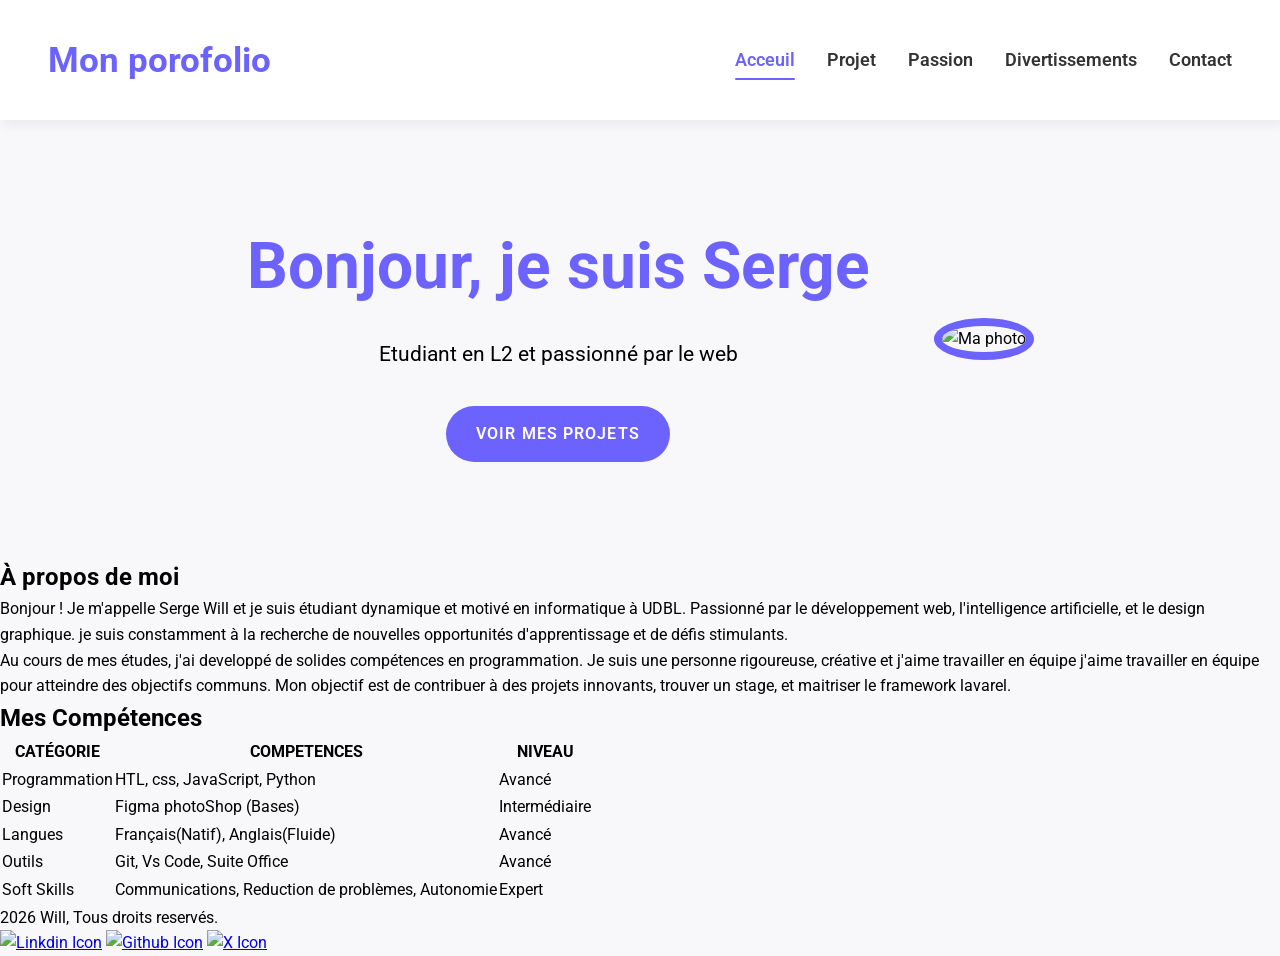
==== index.html @ 28a1eb5d "Stylisation de la section hero" ====
<!DOCTYPE html>
<html lang="en">
<head>
    <meta charset="UTF-8">
    <meta name="viewport" content="width=device-width, initial-scale=1.0">
    <title>Mon portofolio</title>
    <link rel="stylesheet" href="css/style.css">
    <link rel="preconnect" href="https://fonts.googleapis.com">
<link rel="preconnect" href="https://fonts.gstatic.com" crossorigin>
<link href="https://fonts.googleapis.com/css2?family=Roboto:ital,wght@0,100..900;1,100..900&display=swap" rel="stylesheet">
</head>
<body>
    <header>
       <div>
        <a href="">Mon porofolio</a>
       </div>
        <nav>
            <ul>
                <li ><a href="index.html" class="active">Acceuil</a></li>
                <li><a href="projet.html">Projet</a></li>
                <li><a href="passion.html">Passion</a></li>
                <li><a href="divertissement.html">Divertissements</a></li>
                <li><a href="contact.html">Contact</a></li>
            </ul>
        </nav>
    </header>
    <main>
        <section class="hero">
            <div>
                <h1>Bonjour, je suis Serge</h1>
                <p>Etudiant en L2 et passionné par le web</p>
                <a href="projet.html">Voir mes projets</a>
            </div>
            <div>
                <img src="images/image.jpg" alt="Ma photo">
            </div>
        </section>
        <section class="about-me">
            <h2>À propos de moi</h2>
            <p>Bonjour ! Je m'appelle Serge Will et je suis étudiant dynamique et motivé en informatique à UDBL. Passionné par le développement web, l'intelligence artificielle, et le design graphique. je suis constamment à la recherche de nouvelles opportunités d'apprentissage et de défis stimulants.</p>
            <p>Au cours de mes études, j'ai developpé de solides compétences en programmation. Je suis une personne rigoureuse, créative et j'aime travailler en équipe j'aime travailler en équipe pour atteindre des objectifs communs. Mon objectif est de contribuer à des projets innovants, trouver un stage, et maitriser le framework lavarel.</p>
        </section>
        <section class="skills">
            <h2>Mes Compétences</h2>
            <table>
                <thead>
                    <tr>
                        <th>CATÉGORIE</th>
                        <th>COMPETENCES</th>
                        <th>NIVEAU</th>
                    </tr>
                </thead>
                <tbody>
                    <tr>
                        <td>Programmation</td>
                        <td>HTL, css, JavaScript, Python</td>
                        <td>Avancé</td>
                    </tr>
                    <tr>
                        <td>Design</td>
                        <td>Figma photoShop (Bases)</td>
                        <td>Intermédiaire</td>
                    </tr>
                    <tr>
                        <td>Langues</td>
                        <td>Français(Natif), Anglais(Fluide)</td>
                        <td>Avancé</td>
                    </tr>
                    <tr>
                        <td>Outils</td>
                        <td>Git, Vs Code, Suite Office</td>
                        <td>Avancé</td>
                    </tr>
                    <tr>
                        <td>Soft Skills</td>
                        <td>Communications, Reduction de problèmes, Autonomie</td>
                        <td>Expert</td>
                    </tr>
                </tbody>
            </table>

        </section>
    </main>
    <footer>
        <div><p>2026 Will, Tous droits reservés.</p></div>
        <div>
            <a href="#"><img src="icons/linkedin.svg" alt="Linkdin Icon"></a>
            <a href="#"><img src="icons/github.svg" alt="Github Icon"></a>
            <a href="#"><img src="icons/x.svg" alt="X Icon"></a>
        </div>
    </footer>
</body>
</html>
---- css/style.css ----
:root {
    
    --violet-doux: #6C63FF;
    --violet-fonce: #534EDD;
    --orange-vif: #FFA726;
    --gris-tres-fonce: #333;
    --gris-tres-clair: #f8f8fb;
    --gris-clair: #eee;

}

* {
    margin: 0;
    padding: 0;
    box-sizing: border-box;
}

body{
    background-color: var(--gris-tres-clair);
    font-family: Roboto, sans-serif;
    line-height: 1.6;
}

header {
    background-color: white;
    box-shadow: 2px 6px 10px rgba(0, 0, 0, 0.05);
    position: sticky;
    top: 0;
    z-index: 100;
    display: flex;
    justify-content: space-between;
    align-items: center;
    padding: 2rem 3rem;
}

header div a {
    text-decoration: none;
    font-size: 2.2rem;
    font-weight: bold;
    color: var(--violet-doux);
}

nav ul {
    list-style: none;
    text-decoration: none;
    display: flex;
    gap: 2rem;
}

ul li a {
    text-decoration: none;
    color: var(--gris-tres-fonce);
    font-size: 1.1rem;
    font-weight: 600;
    position: relative;
    padding: 10px 0;
}
ul li a:hover {
    color: var(--violet-doux);
}

ul li a::after {
    content: '';
    border-radius: 5px;
    position: absolute;
    background-color: var(--violet-doux);
    left: 0;
    bottom: 0;
    width: 0%;
    height: 2.5px;
    transition: width 0.3s ease;
}

ul li a:hover::after {
    width: 100%;  
}

a.active {
    color: var(--violet-doux);
}
a.active::after {
    width: 100%;  
}

.hero {
    display: flex;
    align-items: center;
    justify-content: center;
    gap: 4rem;
    text-align: center;
    margin: 6rem 2rem;
}

.hero img {
    width: 300px;
    height: 300px;
    object-fit: cover;
    border-radius: 50%;
    border: 8px solid var(--violet-doux);
}

.hero h1 {
    color: var(--violet-doux);
    font-size: 4rem;
    font-weight: 700;
    margin-bottom: 1.2rem;
}

.hero p {
    color: var(--gris-fonce);
    font-size: 1.3rem;
    margin-bottom: 1.2rem;

}

.hero a {
    text-decoration: none;
    background-color: var(--violet-doux);
    color: white;
    display: inline-block;
    padding: 15px 30px;
    border-radius: 30px;
    text-transform: uppercase;
    letter-spacing: 1.1px;
    font-weight: 600;
    margin-top: 1rem;
    cursor: pointer;
    transition: background-color 0.3s ease, transform 0.2s ease;
}

.hero a:hover {
    background-color: var(--violet-fonce);
    transform: translateY(-3px);
}
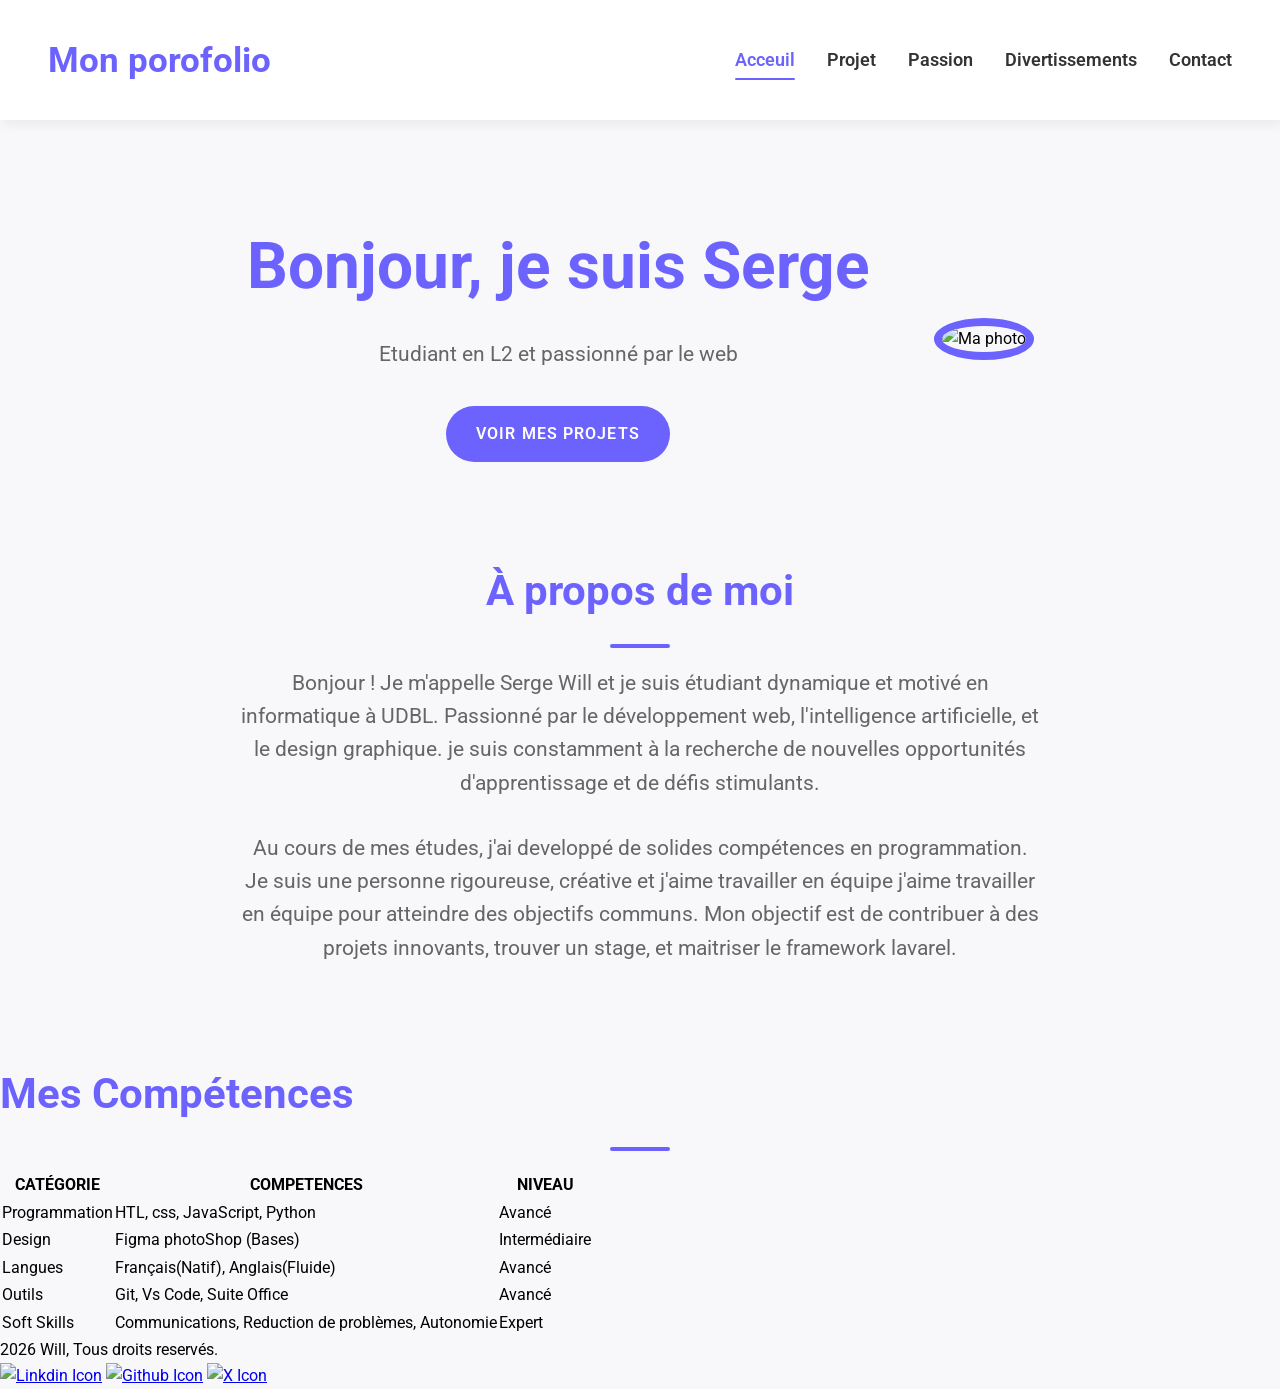
==== commit f09420f6: "Stylisation de la section a propos" ====
--- a/index.html
+++ b/index.html
@@ -35,12 +35,12 @@
                 <img src="images/image.jpg" alt="Ma photo">
             </div>
         </section>
-        <section class="about-me">
+        <section class="apropos">
             <h2>À propos de moi</h2>
             <p>Bonjour ! Je m'appelle Serge Will et je suis étudiant dynamique et motivé en informatique à UDBL. Passionné par le développement web, l'intelligence artificielle, et le design graphique. je suis constamment à la recherche de nouvelles opportunités d'apprentissage et de défis stimulants.</p>
             <p>Au cours de mes études, j'ai developpé de solides compétences en programmation. Je suis une personne rigoureuse, créative et j'aime travailler en équipe j'aime travailler en équipe pour atteindre des objectifs communs. Mon objectif est de contribuer à des projets innovants, trouver un stage, et maitriser le framework lavarel.</p>
         </section>
-        <section class="skills">
+        <section class="competences">
             <h2>Mes Compétences</h2>
             <table>
                 <thead>
--- a/css/style.css
+++ b/css/style.css
@@ -4,6 +4,7 @@
     --violet-doux: #6C63FF;
     --violet-fonce: #534EDD;
     --orange-vif: #FFA726;
+    --gris-fonce: #666;
     --gris-tres-fonce: #333;
     --gris-tres-clair: #f8f8fb;
     --gris-clair: #eee;
@@ -14,6 +15,7 @@
     margin: 0;
     padding: 0;
     box-sizing: border-box;
+    
 }
 
 body{
@@ -132,4 +134,33 @@
 .hero a:hover {
     background-color: var(--violet-fonce);
     transform: translateY(-3px);
+}
+
+.apropos {
+    width: 800px;
+    margin: 6rem auto;
+    text-align: center;
+}
+
+section h2 {
+    color: var(--violet-doux);
+    font-size: 2.6rem;
+    font-weight: 700;
+    position: relative;
+}
+
+section h2::after {
+    content: '';
+    display: block;
+    width: 60px;
+    height: 4px;
+    background-color: var(--violet-doux);
+    margin: 1.2rem auto;
+    border-radius: 2px;
+}
+
+section p {
+    margin-bottom: 2rem;
+    color: var(--gris-fonce);
+    font-size: 1.3rem;
 }
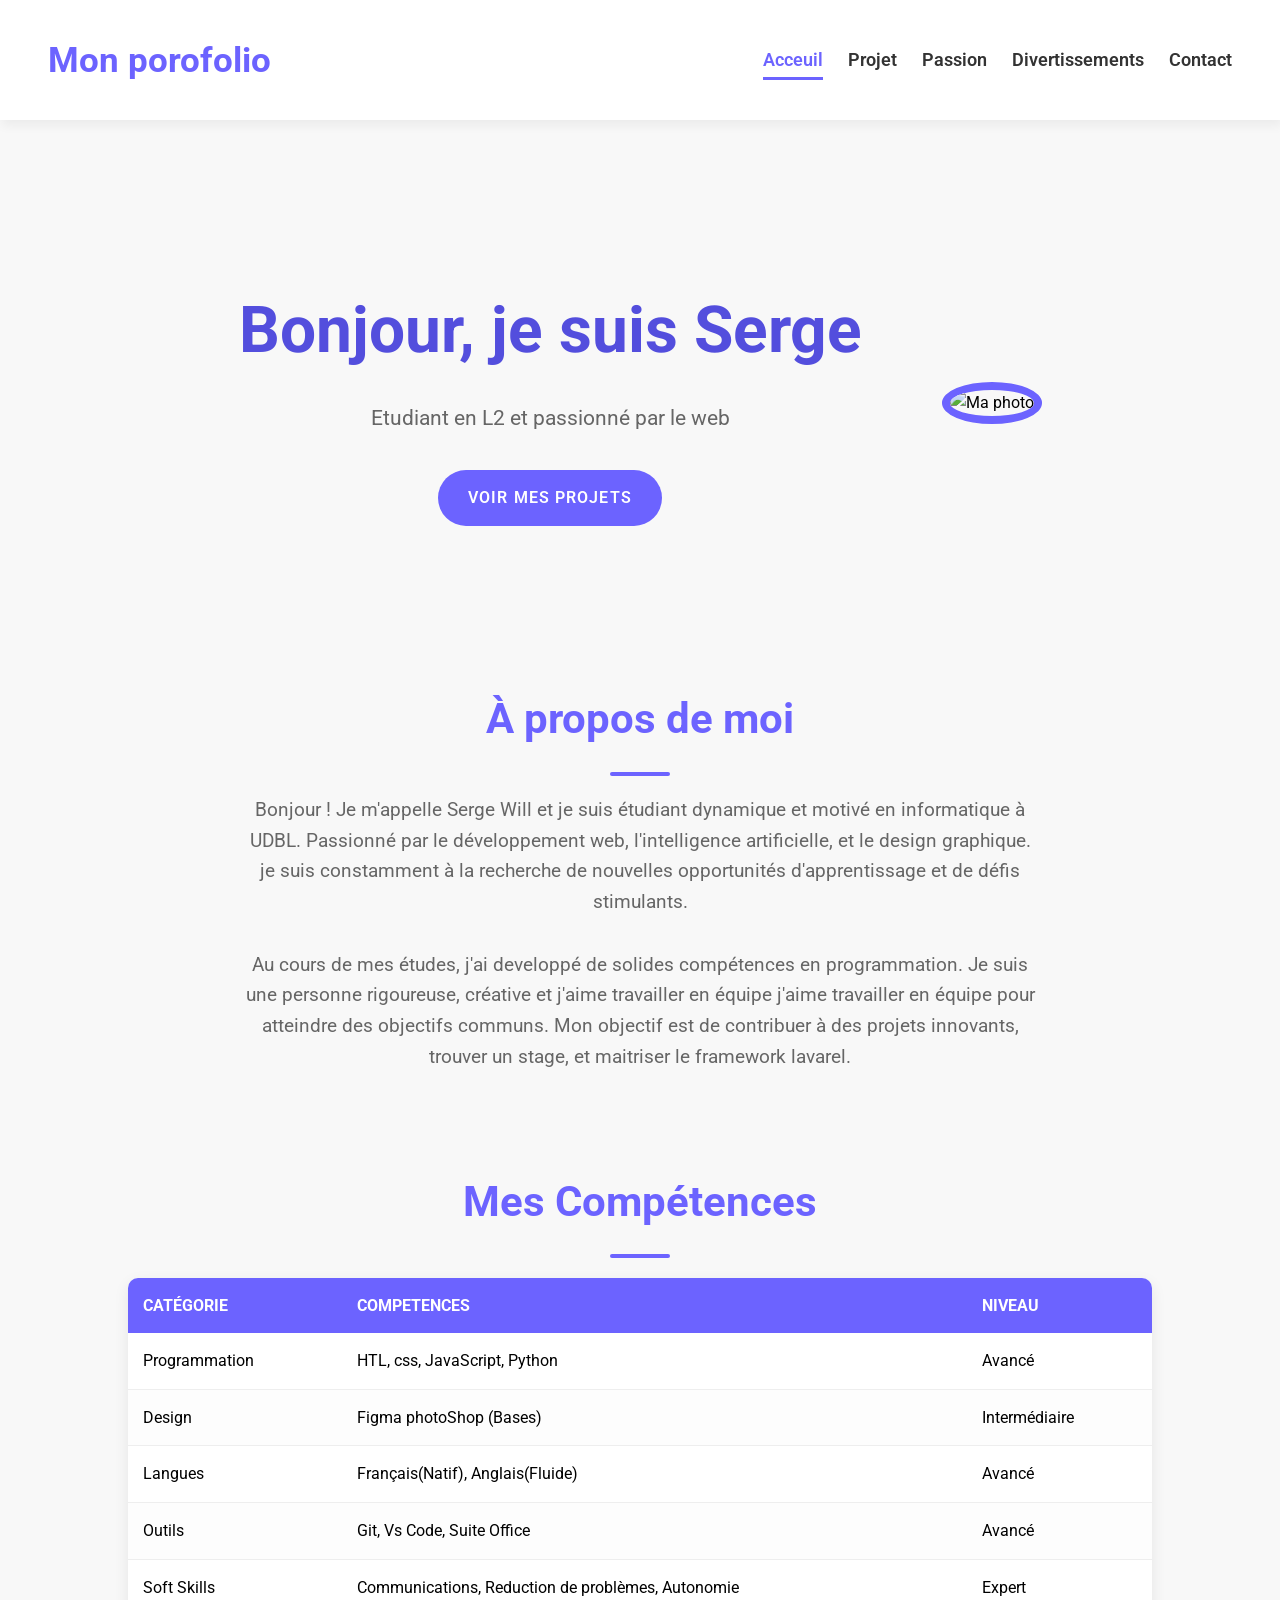
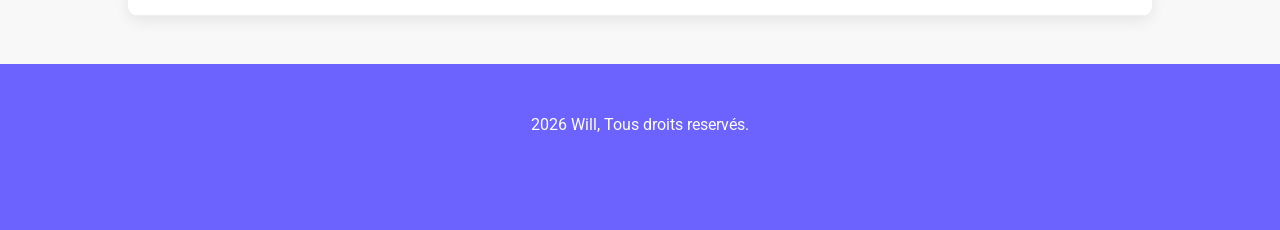
==== commit d8d763ac: "Ajout et stylisation des cartes projets" ====
--- a/index.html
+++ b/index.html
@@ -5,9 +5,10 @@
     <meta name="viewport" content="width=device-width, initial-scale=1.0">
     <title>Mon portofolio</title>
     <link rel="stylesheet" href="css/style.css">
+    <link rel="stylesheet" href="https://cdnjs.cloudflare.com/ajax/libs/font-awesome/7.0.1/css/all.min.css" integrity="sha512-2SwdPD6INVrV/lHTZbO2nodKhrnDdJK9/kg2XD1r9uGqPo1cUbujc+IYdlYdEErWNu69gVcYgdxlmVmzTWnetw==" crossorigin="anonymous" referrerpolicy="no-referrer" />
     <link rel="preconnect" href="https://fonts.googleapis.com">
-<link rel="preconnect" href="https://fonts.gstatic.com" crossorigin>
-<link href="https://fonts.googleapis.com/css2?family=Roboto:ital,wght@0,100..900;1,100..900&display=swap" rel="stylesheet">
+    <link rel="preconnect" href="https://fonts.gstatic.com" crossorigin>
+    <link href="https://fonts.googleapis.com/css2?family=Roboto:ital,wght@0,100..900;1,100..900&display=swap" rel="stylesheet">
 </head>
 <body>
     <header>
@@ -84,9 +85,9 @@
     <footer>
         <div><p>2026 Will, Tous droits reservés.</p></div>
         <div>
-            <a href="#"><img src="icons/linkedin.svg" alt="Linkdin Icon"></a>
-            <a href="#"><img src="icons/github.svg" alt="Github Icon"></a>
-            <a href="#"><img src="icons/x.svg" alt="X Icon"></a>
+            <a href=""><i class="fa-brands fa-github"></i></a>
+            <a href=""><i class="fa-brands fa-linkedin"></i></a>
+            <a href=""><i class="fa-brands fa-x-twitter"></i></a>
         </div>
     </footer>
 </body>
--- a/css/style.css
+++ b/css/style.css
@@ -1,24 +1,20 @@
-
 :root {
-    
     --violet-doux: #6C63FF;
     --violet-fonce: #534EDD;
     --orange-vif: #FFA726;
+    --gris-tres-fonce: #333;
     --gris-fonce: #666;
-    --gris-tres-fonce: #333;
-    --gris-tres-clair: #f8f8fb;
-    --gris-clair: #eee;
-
+    --gris-tres-clair: #F8F8F8;
+    --gris-clair: #EEE;
 }
 
 * {
     margin: 0;
     padding: 0;
     box-sizing: border-box;
-    
-}
-
-body{
+}
+
+body {
     background-color: var(--gris-tres-clair);
     font-family: Roboto, sans-serif;
     line-height: 1.6;
@@ -43,55 +39,58 @@
     color: var(--violet-doux);
 }
 
-nav ul {
+ul li {
     list-style: none;
-    text-decoration: none;
+    margin-left: 25px;
+}
+
+ul {
     display: flex;
-    gap: 2rem;
 }
 
 ul li a {
     text-decoration: none;
     color: var(--gris-tres-fonce);
+    font-weight: 600;
     font-size: 1.1rem;
-    font-weight: 600;
     position: relative;
     padding: 10px 0;
 }
+
 ul li a:hover {
     color: var(--violet-doux);
 }
 
 ul li a::after {
     content: '';
-    border-radius: 5px;
     position: absolute;
-    background-color: var(--violet-doux);
     left: 0;
     bottom: 0;
+    height: 3px;
     width: 0%;
-    height: 2.5px;
+    background-color: var(--violet-doux);
     transition: width 0.3s ease;
 }
 
 ul li a:hover::after {
-    width: 100%;  
+    width: 100%;
 }
 
 a.active {
     color: var(--violet-doux);
 }
+
 a.active::after {
-    width: 100%;  
+    width: 100%;
 }
 
 .hero {
     display: flex;
+    justify-content: center;
     align-items: center;
-    justify-content: center;
-    gap: 4rem;
+    gap: 5rem;
     text-align: center;
-    margin: 6rem 2rem;
+    margin: 10rem 2rem;
 }
 
 .hero img {
@@ -103,7 +102,7 @@
 }
 
 .hero h1 {
-    color: var(--violet-doux);
+    color: var(--violet-fonce);
     font-size: 4rem;
     font-weight: 700;
     margin-bottom: 1.2rem;
@@ -113,21 +112,19 @@
     color: var(--gris-fonce);
     font-size: 1.3rem;
     margin-bottom: 1.2rem;
-
 }
 
 .hero a {
     text-decoration: none;
+    display: inline-block;
     background-color: var(--violet-doux);
     color: white;
-    display: inline-block;
     padding: 15px 30px;
-    border-radius: 30px;
+    border-radius: 50px;
     text-transform: uppercase;
     letter-spacing: 1.1px;
     font-weight: 600;
     margin-top: 1rem;
-    cursor: pointer;
     transition: background-color 0.3s ease, transform 0.2s ease;
 }
 
@@ -147,6 +144,7 @@
     font-size: 2.6rem;
     font-weight: 700;
     position: relative;
+    text-align: center;
 }
 
 section h2::after {
@@ -159,8 +157,156 @@
     border-radius: 2px;
 }
 
-section p {
+.apropos p {
     margin-bottom: 2rem;
     color: var(--gris-fonce);
-    font-size: 1.3rem;
+    font-size: 1.2rem;
+}
+
+.competences table {
+    width: 80%;
+    margin: 0 auto;
+    border-collapse: collapse;
+    background-color: #FFF;
+    box-shadow: 0 5px 15px rgba(0, 0, 0, 0.08);
+    border-radius: 10px;
+    overflow: hidden;
+}
+
+.competences table th, .competences table td {
+    padding: 15px;
+}
+
+.competences table thead {
+    background-color: var(--violet-doux);
+    color: #FFF;
+    text-transform: uppercase;
+}
+
+.competences table tbody td {
+    /* ajoute une bordure de 1px en bas de chaque cellule */
+    border-bottom: 1px solid var(--gris-clair); 
+}
+
+.competences table tbody tr:nth-child(even) {
+    background-color: #FDFDFD;
+}
+
+.competences table tbody tr {
+    transition: background-color 0.3s ease;
+}
+
+.competences table tbody tr:hover {
+    background-color: #F0F0F0;
+}
+
+.competences table thead th {
+    text-align: left;
+}
+
+footer {
+    margin-top: 3rem;
+    background-color: var(--violet-doux);
+    padding: 3rem 0;
+    text-align: center;
+}
+
+footer p {
+    color: white;
+    margin-bottom: 1.2rem;
+}
+
+footer a {
+    display: inline-block;
+    font-size: 1.6rem;
+    color: white;
+    margin: 0 10px;
+    transition: color 0.3s ease, transform 0.2s ease;
+}
+
+footer a:hover {
+    color: var(--orange-vif);
+    transform: translateY(-3px);
+}
+
+.projets {
+    padding: 4rem 2rem;
+}
+
+.grid-projets {
+    display: grid;
+    grid-template-columns: repeat(auto-fit, minmax(300px, 1fr));
+    gap: 2rem;
+    margin-top: 3rem;
+}
+
+.card {
+    background-color: white;
+    border-radius: 15px;
+    overflow: hidden;
+    box-shadow: 0 8px 20px rgba(0,0,0,0.05);
+    transition: transform 0.3s ease;
+}
+
+.card:hover {
+    transform: translateY(-8px);
+}
+
+.card img {
+    width: 100%;
+    height: 200px;
+    object-fit: cover;
+}
+
+.card-content {
+    padding: 1.5rem;
+}
+
+.card-content h3 {
+    color: var(--violet-doux);
+    margin-bottom: 0.5rem;
+}
+
+.card-content p {
+    color: var(--gris-fonce);
+    font-size: 0.95rem;
+    margin-bottom: 1rem;
+}
+
+.tags {
+    margin-bottom: 1rem;
+}
+
+.tags span {
+    display: inline-block;
+    background-color: var(--gris-clair);
+    color: var(--gris-tres-fonce);
+    padding: 5px 10px;
+    border-radius: 20px;
+    font-size: 0.8rem;
+    margin-right: 5px;
+}
+
+.card-links {
+    display: flex;
+    justify-content: space-between;
+    align-items: center;
+    border-top: 1px solid var(--gris-clair);
+    padding-top: 1rem;
+}
+
+.card-links a {
+    text-decoration: none;
+    color: var(--gris-tres-fonce);
+    font-size: 0.9rem;
+    font-weight: 600;
+}
+
+.card-links a:hover {
+    color: var(--violet-doux);
+}
+
+.soon {
+    font-size: 0.9rem;
+    color: var(--gris-fonce);
 }
